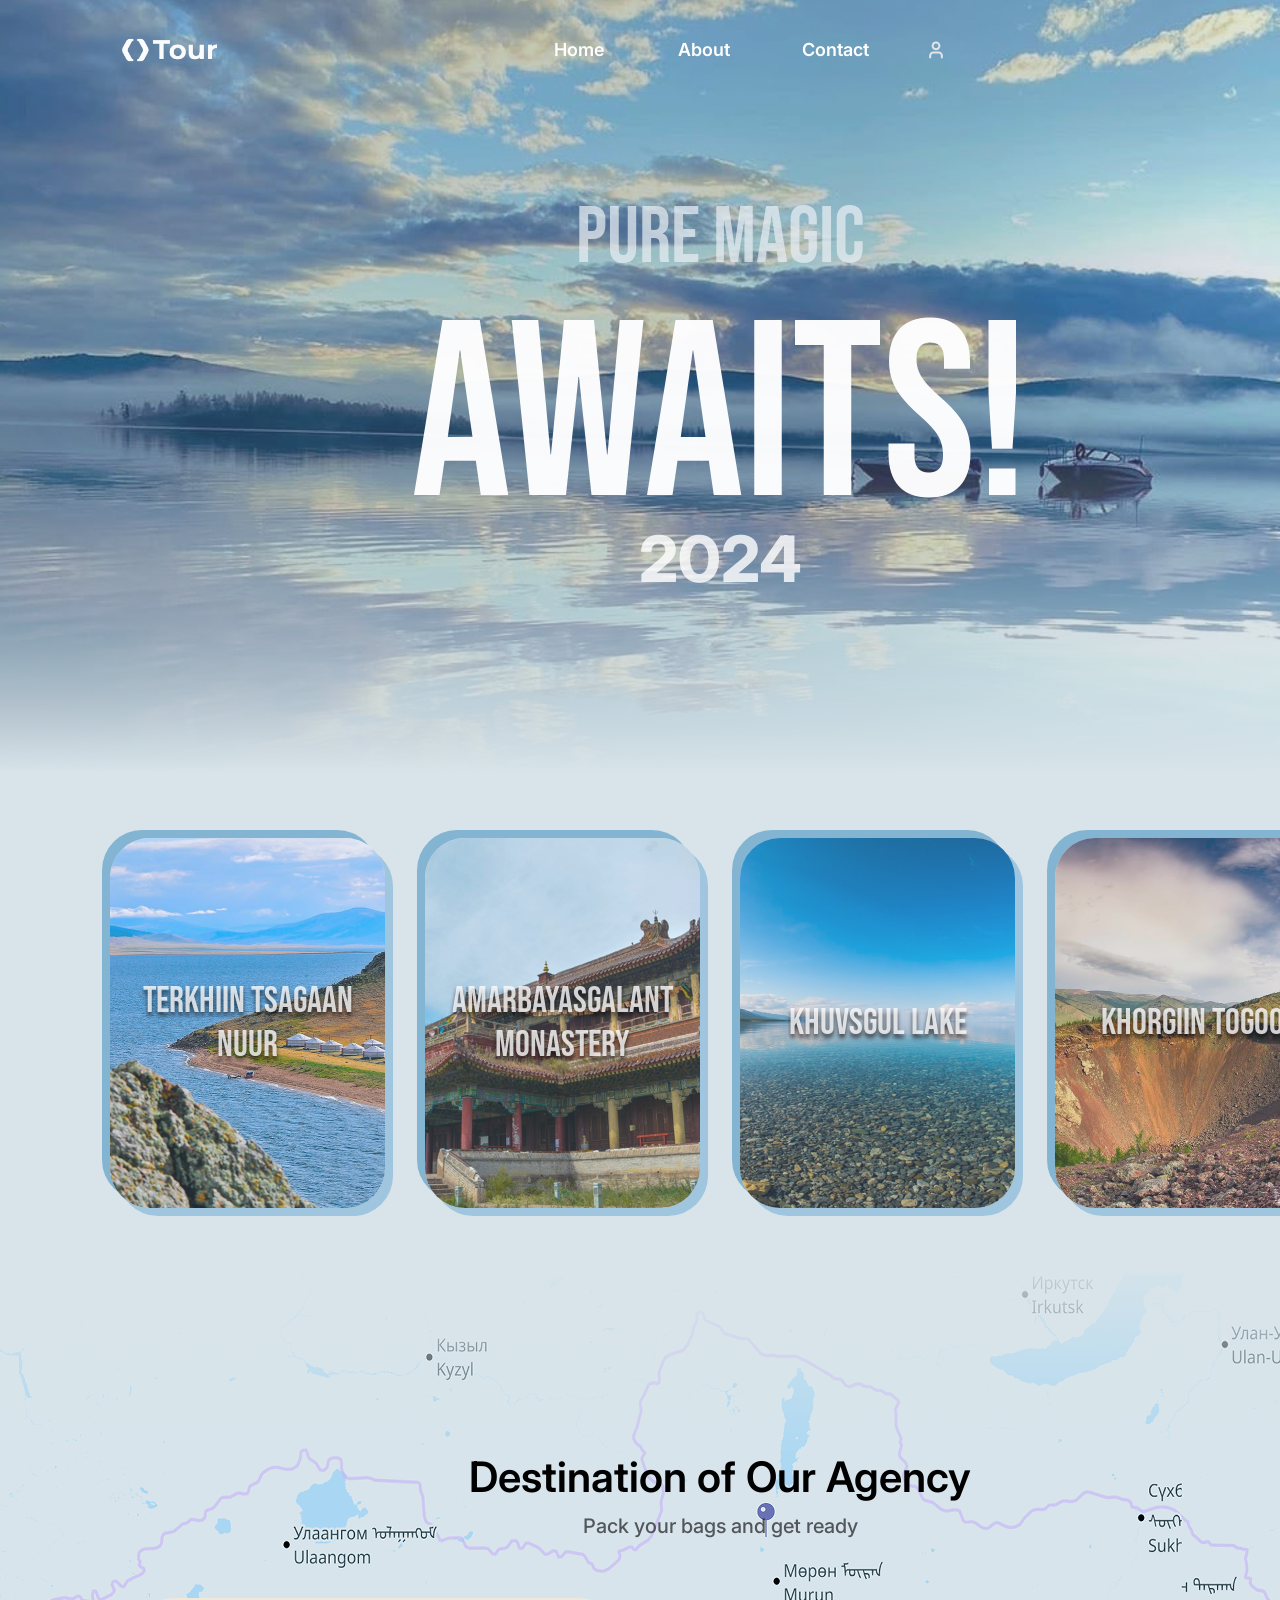
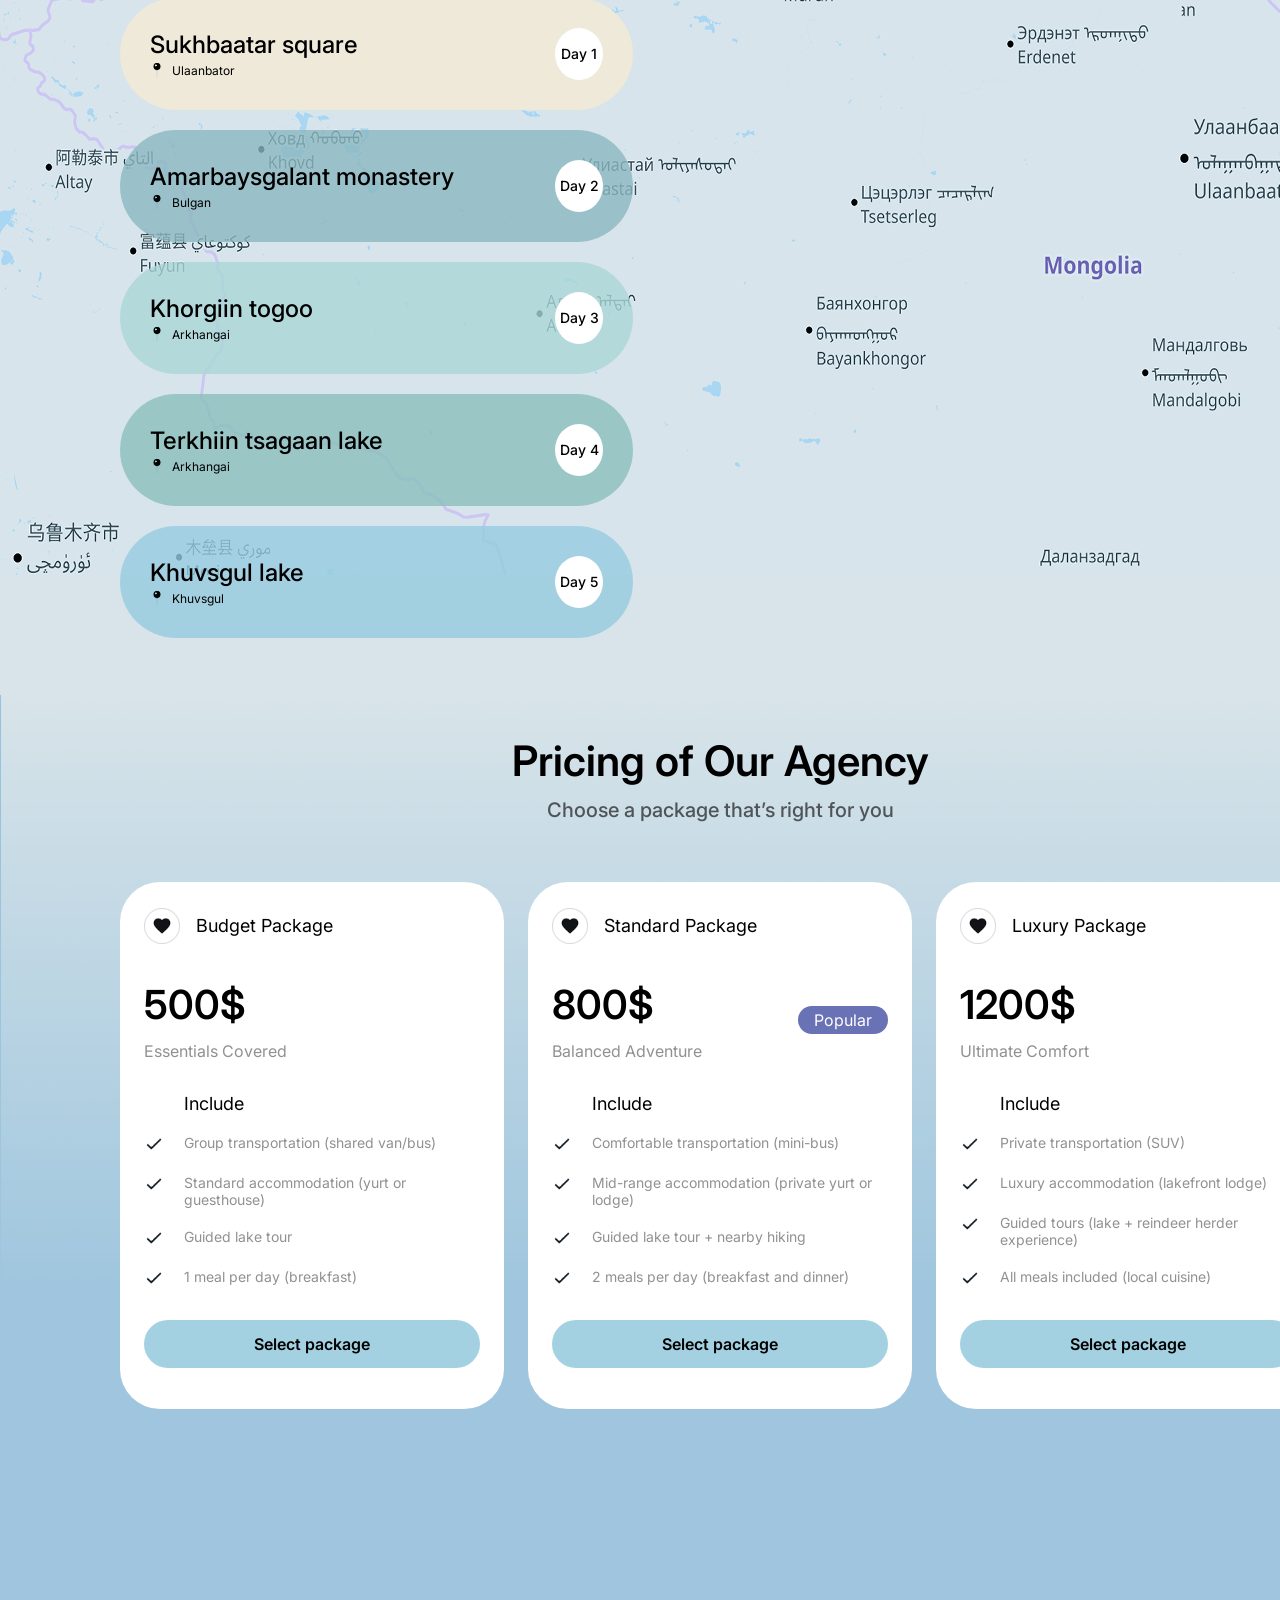
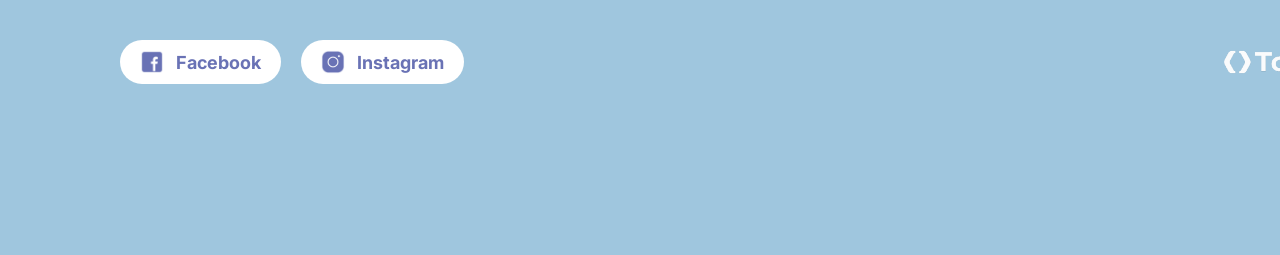
==== Pinetour/Index.html @ ad70fb4e "fixImage" ====
<!doctype html>
<html lang="en">
  <head>
    <meta charset="UTF-8" />
    <meta name="viewport" content="width=device-width, initial-scale=1.0" />
    <title>Pinetour</title>
    <link rel="stylesheet" href="style.css" />
  </head>
  <body>
    <main class="container">
      <section id="hero">
        <header id="headerContainer">
          <img src="/Pinetour/assets/Logo.png" alt="logo" class="logo" />
          <div id="navButtonContainer">
            <nav class="navButton">Home</nav>
            <nav class="navButton">About</nav>
            <nav class="navButton">Contact</nav>
            <img src="/Pinetour/assets/icon-user.png" alt="user" id="user" />
          </div>
          <div id="languageChanger">EN</div>
        </header>
        <div id="heroTextContainer">
          <p id="pure">Pure magic</p>
          <p id="awaits">Awaits!</p>
          <p id="heronumber">2024</p>
        </div>
      </section>
      <section id="location">
        <div class="card">
          <img
            src="/Pinetour/assets/sec2-location1.png"
            alt="location"
            class="cardImg"
          />
          <div class="cardImgOver"></div>
          <p class="cardText">Terkhiin Tsagaan Nuur</p>
        </div>
        <div class="card">
          <img
            src="/Pinetour/assets/sec2-location2.png"
            alt="location"
            class="cardImg"
          />
          <div class="cardImgOver"></div>
          <p class="cardText">Amarbayasgalant Monastery</p>
        </div>
        <div class="card">
          <img
            src="/Pinetour/assets/sec2-location3.png"
            alt="location"
            class="cardImg"
          />
          <div class="cardImgOver"></div>
          <p class="cardText">Khuvsgul lake</p>
        </div>
        <div class="card">
          <img
            src="/Pinetour/assets/sec2-location4.png"
            alt="location"
            class="cardImg"
          />
          <div class="cardImgOver"></div>
          <p class="cardText">Khorgiin togoo</p>
        </div>
      </section>
      <section id="roadmap">
        <div class="titleTextContainer">
          <p class="bigTitleText">Destination of Our Agency</p>
          <p class="smallTitleText">Pack your bags and get ready</p>
        </div>
        <div id="roadCardContainer">
          <div class="roadCard cardBg-1">
            <div class="cardTextCon">
              <p class="bigText">Sukhbaatar square</p>
              <div class="labelCon">
                <img
                  src="/Pinetour/assets/icon-pin.png"
                  alt=""
                  class="labelIcon"
                />
                <p class="LabelText">Ulaanbator</p>
              </div>
            </div>
            <div class="DateContainer">Day 1</div>
          </div>

          <div class="roadCard cardBg-2">
            <div class="cardTextCon">
              <p class="bigText">Amarbaysgalant monastery</p>
              <div class="labelCon">
                <img
                  src="/Pinetour/assets/icon-pin.png"
                  alt=""
                  class="labelIcon"
                />
                <p class="LabelText">Bulgan</p>
              </div>
            </div>
            <div class="DateContainer">Day 2</div>
          </div>

          <div class="roadCard cardBg-3">
            <div class="cardTextCon">
              <p class="bigText">Khorgiin togoo</p>
              <div class="labelCon">
                <img
                  src="/Pinetour/assets/icon-pin.png"
                  alt=""
                  class="labelIcon"
                />
                <p class="LabelText">Arkhangai</p>
              </div>
            </div>
            <div class="DateContainer">Day 3</div>
          </div>
          <div class="roadCard cardBg-4">
            <div class="cardTextCon">
              <p class="bigText">Terkhiin tsagaan lake</p>
              <div class="labelCon">
                <img
                  src="/Pinetour/assets/icon-pin.png"
                  alt=""
                  class="labelIcon"
                />
                <p class="LabelText">Arkhangai</p>
              </div>
            </div>
            <div class="DateContainer">Day 4</div>
          </div>
          <div class="roadCard cardBg-5">
            <div class="cardTextCon">
              <p class="bigText">Khuvsgul lake</p>
              <div class="labelCon">
                <img
                  src="/Pinetour/assets/icon-pin.png"
                  alt=""
                  class="labelIcon"
                />
                <p class="LabelText">Khuvsgul</p>
              </div>
            </div>
            <div class="DateContainer">Day 5</div>
          </div>
          <img
            src="/Pinetour/assets/sec3-day1.png"
            alt="Ulaanbaator"
            class="roadImage"
            id="day1Position"
          />
          <img
            src="/Pinetour/assets/sec3-day2.png"
            alt="Ulaanbaator"
            class="roadImage"
            id="day2Position"
          />
          <img
            src="/Pinetour/assets/sec3-day3.png"
            alt="Ulaanbaator"
            class="roadImage"
            id="day3Position"
          />
          <img
            src="/Pinetour/assets/sec3-day4.png"
            alt="Ulaanbaator"
            class="roadImage"
            id="day4Position"
          />
          <img
            src="/Pinetour/assets/sec3-day5.png"
            alt="Ulaanbaator"
            class="roadImage"
            id="day5Position"
          />
        </div>
      </section>
      <section id="price">
        <div class="titleTextContainer">
          <p class="bigTitleText">Pricing of Our Agency</p>
          <p class="smallTitleText">Choose a package that’s right for you</p>
        </div>
        <div id="priceCardcon">
          <div class="priceCard">
            <div>
              <div class="priceCardTop">
                <img
                  src="/Pinetour/assets/icon-fav.png"
                  alt=""
                  class="priceCardIcon"
                />
                <p class="priceHeaderText">Budget Package</p>
              </div>
              <div class="priceCardContent">
                <div class="priceBigTextcon">
                  <p class="priceBigtext">500$</p>
                  <p class="priceSmallText">Essentials Covered</p>
                </div>
                <div class="priceListCon">
                  <p class="listTitle">Include</p>
                  <div class="listCon">
                    <img
                      class="listIcon"
                      src="/Pinetour/assets/icon-check.png"
                      alt=""
                    />
                    <p class="listText">
                      Group transportation (shared van/bus)
                    </p>
                  </div>
                  <div class="listCon">
                    <img
                      class="listIcon"
                      src="/Pinetour/assets/icon-check.png"
                      alt=""
                    />
                    <p class="listText">
                      Standard accommodation (yurt or guesthouse)
                    </p>
                  </div>
                  <div class="listCon">
                    <img
                      class="listIcon"
                      src="/Pinetour/assets/icon-check.png"
                      alt=""
                    />
                    <p class="listText">Guided lake tour</p>
                  </div>
                  <div class="listCon">
                    <img
                      class="listIcon"
                      src="/Pinetour/assets/icon-check.png"
                      alt=""
                    />
                    <p class="listText">1 meal per day (breakfast)</p>
                  </div>
                </div>
                <div class="priceCardBtn">
                  <p class="priceBtnText">Select package</p>
                </div>
              </div>
            </div>
          </div>
          <div class="priceCard">
            <div>
              <div class="priceCardTop">
                <img
                  src="/Pinetour/assets/icon-fav.png"
                  alt=""
                  class="priceCardIcon"
                />
                <p class="priceHeaderText">Standard Package</p>
              </div>
              <div class="priceCardContent">
                <div id="priceTextBadge">
                  <div class="priceBigTextcon">
                    <p class="priceBigtext">800$</p>
                    <p class="priceSmallText">Balanced Adventure</p>
                  </div>
                  <div class="priceBadge">
                    <p class="priceBadgeText">Popular</p>
                  </div>
                </div>
                <div class="priceListCon">
                  <p class="listTitle">Include</p>
                  <div class="listCon">
                    <img
                      class="listIcon"
                      src="/Pinetour/assets/icon-check.png"
                      alt=""
                    />
                    <p class="listText">
                      Comfortable transportation (mini-bus)
                    </p>
                  </div>
                  <div class="listCon">
                    <img
                      class="listIcon"
                      src="/Pinetour/assets/icon-check.png"
                      alt=""
                    />
                    <p class="listText">
                      Mid-range accommodation (private yurt or lodge)
                    </p>
                  </div>
                  <div class="listCon">
                    <img
                      class="listIcon"
                      src="/Pinetour/assets/icon-check.png"
                      alt=""
                    />
                    <p class="listText">Guided lake tour + nearby hiking</p>
                  </div>
                  <div class="listCon">
                    <img
                      class="listIcon"
                      src="/Pinetour/assets/icon-check.png"
                      alt=""
                    />
                    <p class="listText">
                      2 meals per day (breakfast and dinner)
                    </p>
                  </div>
                </div>
                <div class="priceCardBtn">
                  <p class="priceBtnText">Select package</p>
                </div>
              </div>
            </div>
          </div>
          <div class="priceCard">
            <div>
              <div class="priceCardTop">
                <img
                  src="/Pinetour/assets/icon-fav.png"
                  alt=""
                  class="priceCardIcon"
                />
                <p class="priceHeaderText">Luxury Package</p>
              </div>
              <div class="priceCardContent">
                <div class="priceBigTextcon">
                  <p class="priceBigtext">1200$</p>
                  <p class="priceSmallText">Ultimate Comfort</p>
                </div>
                <div class="priceListCon">
                  <p class="listTitle">Include</p>
                  <div class="listCon">
                    <img
                      class="listIcon"
                      src="/Pinetour/assets/icon-check.png"
                      alt=""
                    />
                    <p class="listText">Private transportation (SUV)</p>
                  </div>
                  <div class="listCon">
                    <img
                      class="listIcon"
                      src="/Pinetour/assets/icon-check.png"
                      alt=""
                    />
                    <p class="listText">
                      Luxury accommodation (lakefront lodge)
                    </p>
                  </div>
                  <div class="listCon">
                    <img
                      class="listIcon"
                      src="/Pinetour/assets/icon-check.png"
                      alt=""
                    />
                    <p class="listText">
                      Guided tours (lake + reindeer herder experience)
                    </p>
                  </div>
                  <div class="listCon">
                    <img
                      class="listIcon"
                      src="/Pinetour/assets/icon-check.png"
                      alt=""
                    />
                    <p class="listText">All meals included (local cuisine)</p>
                  </div>
                </div>
                <div class="priceCardBtn">
                  <p class="priceBtnText">Select package</p>
                </div>
              </div>
            </div>
          </div>
        </div>
        <footer id="footer">
          <div id="socialIconCon">
            <div class="socialIconBtn">
              <img
                class="socialIcon"
                src="/Pinetour/assets/icon-fb.png"
                alt=""
              />
              <p class="socialText">Facebook</p>
            </div>
            <div class="socialIconBtn">
              <img
                class="socialIcon"
                src="/Pinetour/assets/icon-insta.png"
                alt=""
              />
              <p class="socialText">Instagram</p>
            </div>
          </div>
          <img src="/Pinetour/assets/Logo.png" alt="logo" class="logo" />
        </footer>
      </section>
    </main>
  </body>
</html>
---- Pinetour/style.css ----
@import url("https://fonts.googleapis.com/css2?family=Bebas+Neue&family=Inter:ital,opsz,wght@0,14..32,100..900;1,14..32,100..900&display=swap");
body {
  margin: 0;
  padding: 0;
  box-sizing: border-box;
  background: linear-gradient(to bottom, #83b5d3, #d7e4eb);
}
.container {
  width: 1440px;
  margin-inline: auto;
  position: relative;
}

#hero {
  background-image: url(/Pinetour/assets/sec1-bg.png);
  height: 773px;
}

#headerContainer {
  display: flex;
  justify-content: space-between;
  align-items: center;
  padding-inline: 118px;
  height: 100px;
  width: 1204px;
  position: fixed;
}

.logo {
  height: 34px;
  width: 100px;
}

#navButtonContainer {
  display: flex;
  justify-content: center;
  align-items: center;
  gap: 24px;
}

.navButton {
  height: 22px;
  width: 100px;
  font-family: "Inter", sans-serif;
  font-size: 18px;
  font-weight: 600;
  color: white;
}

#user {
  height: 20px;
  width: 20px;
}

#languageChanger {
  height: 40px;
  width: 40px;
  border-radius: 24px;
  background-color: white;
  display: flex;
  justify-content: center;
  align-items: center;
  font-family: Inter, sans-serif;
  font-size: 14px;
  font-weight: 600;
}

#pure {
  font-size: 80px;
  font-family: "Bebas Neue";
  font-weight: 400;
  color: #e8edf2b8;
  height: 80px;
  margin: 0;
}

#awaits {
  font-size: 250px;
  font-family: "Bebas Neue";
  font-weight: 400;
  color: #fdfdfefa;
  height: 250px;
  margin: 0;
}

#heronumber {
  font-size: 64px;
  font-family: Inter, sans-serif;
  font-weight: 800;
  color: #ffffffcc;
  height: 64px;
  margin: 0;
}

#heroTextContainer {
  height: 100%;
  display: flex;
  justify-content: center;
  flex-direction: column;
  align-items: center;
}

#location {
  height: 500px;
  display: flex;
  justify-content: center;
  align-items: center;
  gap: 40px;
  background-color: #d8e4e9;
}

.card {
  width: 275px;
  height: 370px;
  border-radius: 40px;
  box-shadow:
    -8px -8px #83b5d3,
    8px 8px #9fc6de;
  display: flex;
  justify-content: center;
  align-items: center;
  position: relative;
}

.cardText {
  font-size: 37px;
  font-family: "Bebas Neue";
  font-weight: 400;
  color: #fdfdfecc;
  text-align: center;
  text-shadow: 0px 4px 4px #000000a6;
  position: absolute;
  z-index: 3;
}

.cardImgOver {
  position: absolute;
  width: 100%;
  height: 100%;
  border-radius: 40px;
  background-color: #9db8da;
  opacity: 20%;
  z-index: 2;
}

.cardImg {
  position: absolute;
  width: 100%;
  height: 100%;
  border-radius: 40px;
  z-index: 1;
}

.card:hover .cardImg {
  filter: brightness(0.7);
}

#roadmap {
  height: 902px;
  background-image: url(/Pinetour/assets/sec3-bg.png);
  background-size: cover;
  padding-top: 120px;
  display: flex;
  justify-content: center;
  flex-direction: column;
  align-items: center;
  gap: 60px;
  position: relative;
}

.titleTextContainer {
  display: flex;
  justify-content: center;
  flex-direction: column;
  align-items: center;
  gap: 12px;
}

.bigTitleText {
  font-family: Inter, sans-serif;
  font-weight: 600;
  font-size: 42px;
  text-align: center;
  margin: 0;
}

.smallTitleText {
  font-family: Inter, sans-serif;
  font-weight: 500;
  font-size: 20px;
  text-align: center;
  color: #18181bb2;
  margin: 0;
}

#roadCardContainer {
  width: 1200px;
  height: 640px;
  display: flex;
  justify-content: start;
  flex-direction: column;
  gap: 20px;
  position: relative;
}

.roadCard {
  width: 453px;
  height: 112px;
  border-radius: 120px;
  display: flex;
  justify-content: space-between;
  align-items: center;
  padding-inline: 30px;
  position: relative;
}

.roadImage {
  height: 245px;
  width: 245px;
  position: absolute;
  opacity: 0;
}

#roadCardContainer:has(.cardBg-1:hover) #day1Position {
  opacity: 1;
}

#roadCardContainer:has(.cardBg-2:hover) #day2Position {
  opacity: 1;
}

#roadCardContainer:has(.cardBg-3:hover) #day3Position {
  opacity: 1;
}

#roadCardContainer:has(.cardBg-4:hover) #day4Position {
  opacity: 1;
}

#roadCardContainer:has(.cardBg-5:hover) #day5Position {
  opacity: 1;
}

.roadCard:hover {
  outline: white 4px solid;
}

.cardTextCon {
  display: flex;
  justify-content: start;
  flex-direction: column;
  align-items: start;
  gap: 4px;
}

.bigText {
  font-family: Inter, sans-serif;
  font-weight: 500;
  font-size: 24px;
  margin: 0;
}

.labelCon {
  display: flex;
  justify-content: start;
  align-items: center;
  gap: 8px;
}

.LabelText {
  font-weight: 400;
  font-size: 12px;
  font-family: Inter, sans-serif;
  margin: 0;
}

.labelIcon {
  height: 14px;
  width: 14px;
}

.DateContainer {
  height: 52px;
  width: 48px;
  background-color: white;
  border-radius: 50%;
  display: flex;
  justify-content: center;
  align-items: center;
  font-family: Inter, sans-serif;
  font-weight: 500;
  font-size: 14px;
  color: black;
}

#day1Position {
  top: 65px;
  left: 912px;
}

#day2Position {
  bottom: 420px;
  left: 712px;
}

#day3Position {
  top: 82px;
  left: 583px;
}

#day4Position {
  bottom: 458px;
  left: 532px;
}

#day5Position {
  bottom: 458px;
  left: 700px;
}

.cardBg-1 {
  background-color: #eee9d9;
}
.cardBg-2 {
  background-color: #8bb8c1cc;
}
.cardBg-3 {
  background-color: #aad8d7cc;
}
.cardBg-4 {
  background-color: #8bc0bdcc;
}
.cardBg-5 {
  background-color: #97cce0cc;
}

#price {
  height: 1120px;
  background-image: url(/Pinetour/assets/sec4-bg.png);
  background-size: cover;
  display: flex;
  padding-top: 40px;
  justify-content: start;
  flex-direction: column;
  align-items: center;
  gap: 60px;
  position: relative;
}
#priceCardcon {
  display: flex;
  justify-content: center;
  align-items: center;
  gap: 24px;
}

.priceCard {
  width: 384px;
  height: 527px;
  background-color: white;
  border-radius: 40px;
  display: flex;
  justify-content: center;
  flex-direction: column;
}

.priceCard:hover {
  box-shadow:
    -8px -8px #2e414740,
    8px 8px #29728b40;
}

.priceCard:hover .priceCardBtn {
  background-color: #000000;
  display: flex;
  justify-content: center;
  flex-direction: row;
  align-items: center;
  border-radius: 999px;
  height: 48px;
  width: 100%;
  color: white;
}

.priceCardTop {
  display: flex;
  justify-content: start;
  align-items: center;
  padding: 32px 24px 24px 24px;
  gap: 16px;
}

.priceCardIcon {
  height: 36px;
  width: 36px;
}

.priceHeaderText {
  font-family: inter;
  font-size: 18px;
  font-weight: 400;
  margin: 0px;
}

.priceCardContent {
  display: flex;
  justify-content: start;
  flex-direction: column;
  align-items: start;
  padding: 12px 24px 48px 24px;
  gap: 32px;
}

#priceTextBadge {
  display: flex;
  justify-content: space-between;
  align-items: center;
  width: 336px;
}

.priceBigTextcon {
  display: flex;
  justify-content: start;
  flex-direction: column;
  align-items: start;
  gap: 12px;
}

.priceBigtext {
  font-family: inter;
  font-size: 40px;
  font-weight: 600;
  margin: 0;
}

.priceSmallText {
  font-family: inter;
  font-size: 16px;
  font-weight: 400;
  color: #919191;
  margin: 0;
}

.priceBadge {
  background-color: #6972b5;
  display: flex;
  justify-content: center;
  flex-direction: row;
  border-radius: 999px;
}

.priceBadgeText {
  font-family: inter;
  font-size: 16px;
  font-weight: 400;
  color: white;
  margin: 0;
  padding: 4px 16px 4px 16px;
}

.priceListCon {
  display: flex;
  justify-content: start;
  flex-direction: column;
  gap: 20px;
}
.listTitle {
  font-family: inter;
  font-size: 18px;
  font-weight: 400;
  margin: 0px;
  padding: 0px 40px 0px 40px;
}

.listCon {
  display: flex;
  justify-content: start;
  gap: 20px;
}

.listIcon {
  width: 20px;
  height: 20px;
}

.listText {
  color: #919191;
  font-family: inter;
  font-size: 14px;
  font-weight: 400;
  margin: 0px;
}
.priceCardBtn {
  background-color: #a4d1e2;
  display: flex;
  justify-content: center;
  flex-direction: row;
  align-items: center;
  border-radius: 999px;
  height: 48px;
  width: 100%;
}

.priceBtnText {
  font-family: inter;
  font-size: 16px;
  font-weight: 600;
  margin: 0px;
  padding: 0px 40px 0px 40px;
}

#footer {
  width: 1200px;
  height: 204px;
  background-color: #9fc6de;
  display: flex;
  justify-content: space-between;
  align-items: center;
  margin: auto;
  gap: 80px;
}

#socialIconCon {
  display: flex;
  justify-content: space-between;
  align-items: center;
  gap: 20px;
}

.socialIconBtn {
  background-color: white;
  display: flex;
  justify-content: center;
  align-items: center;
  padding: 10px 20px 10px 20px;
  border-radius: 999px;
  gap: 12px;
}

.socialIcon {
  width: 24px;
  height: 24px;
}

.socialText {
  font-size: 18px;
  font-family: inter;
  font-weight: 700;
  color: #6972b5;
  margin: 0;
}
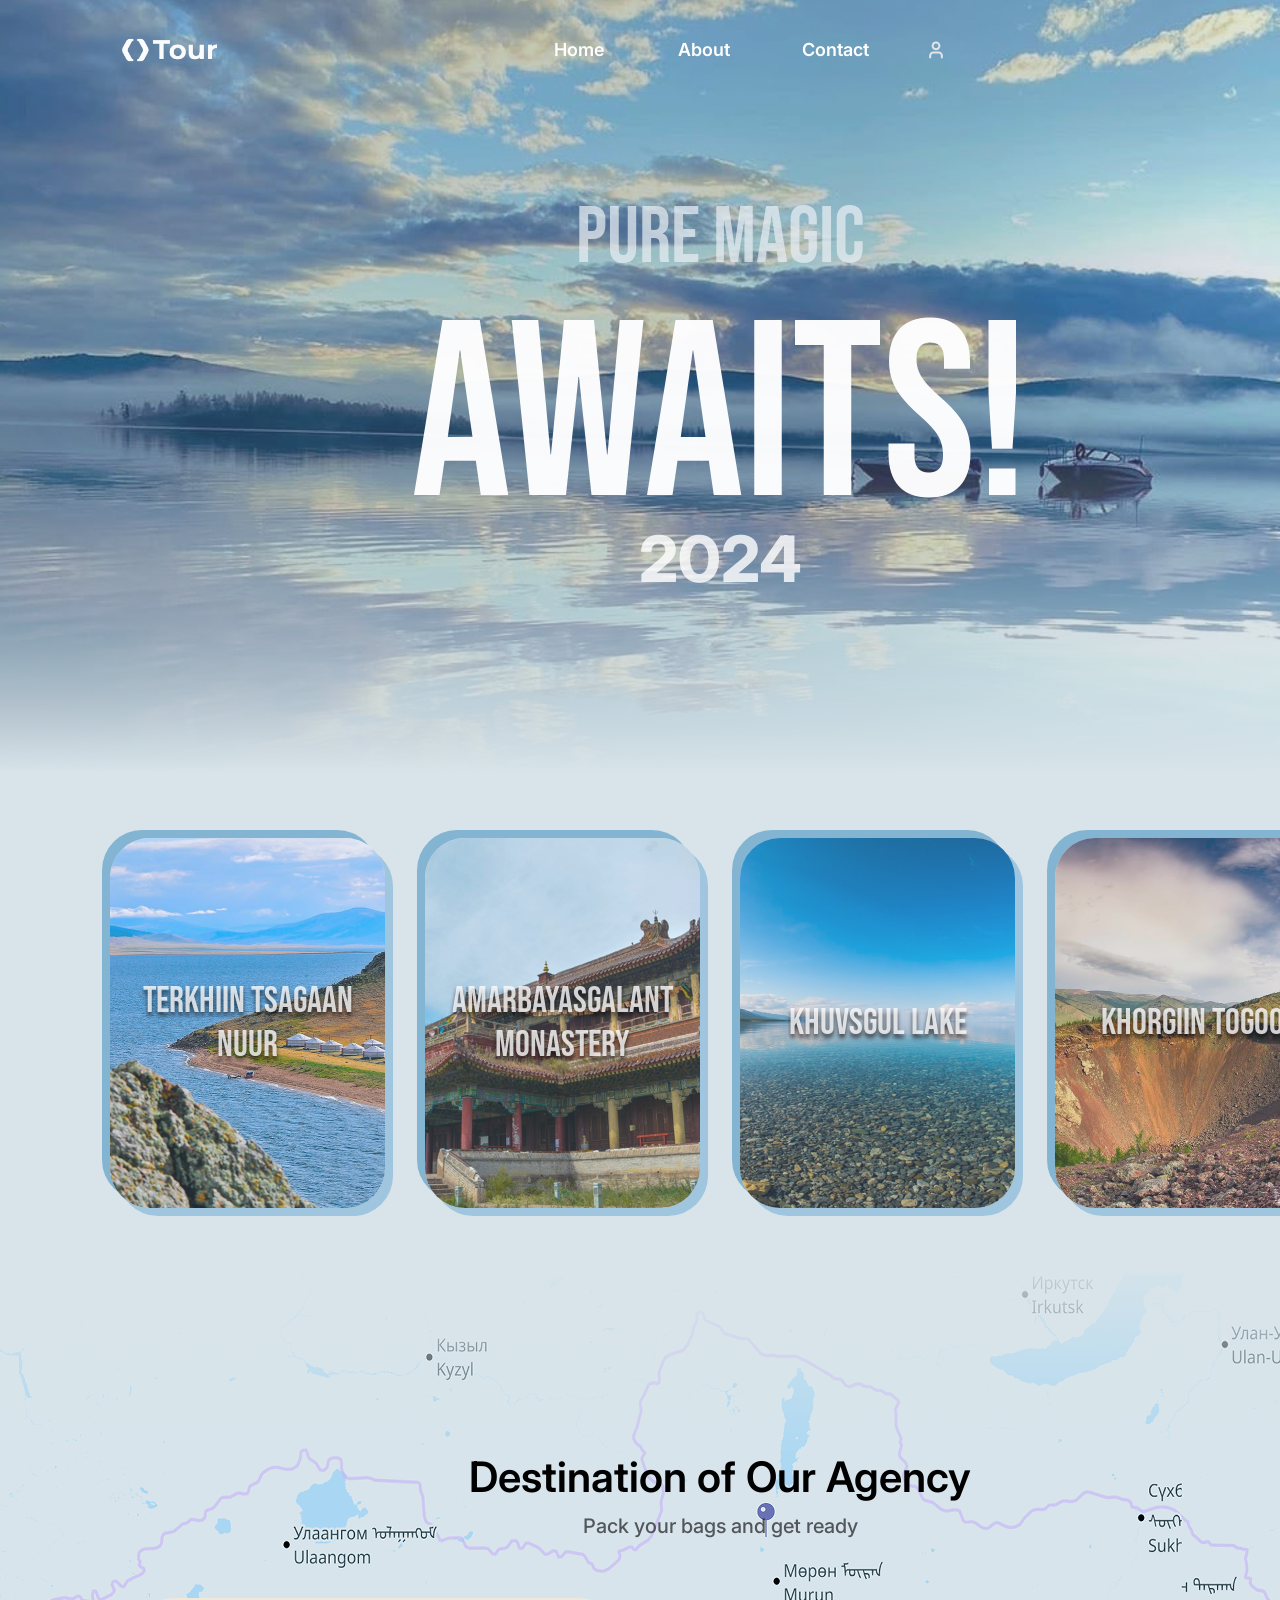
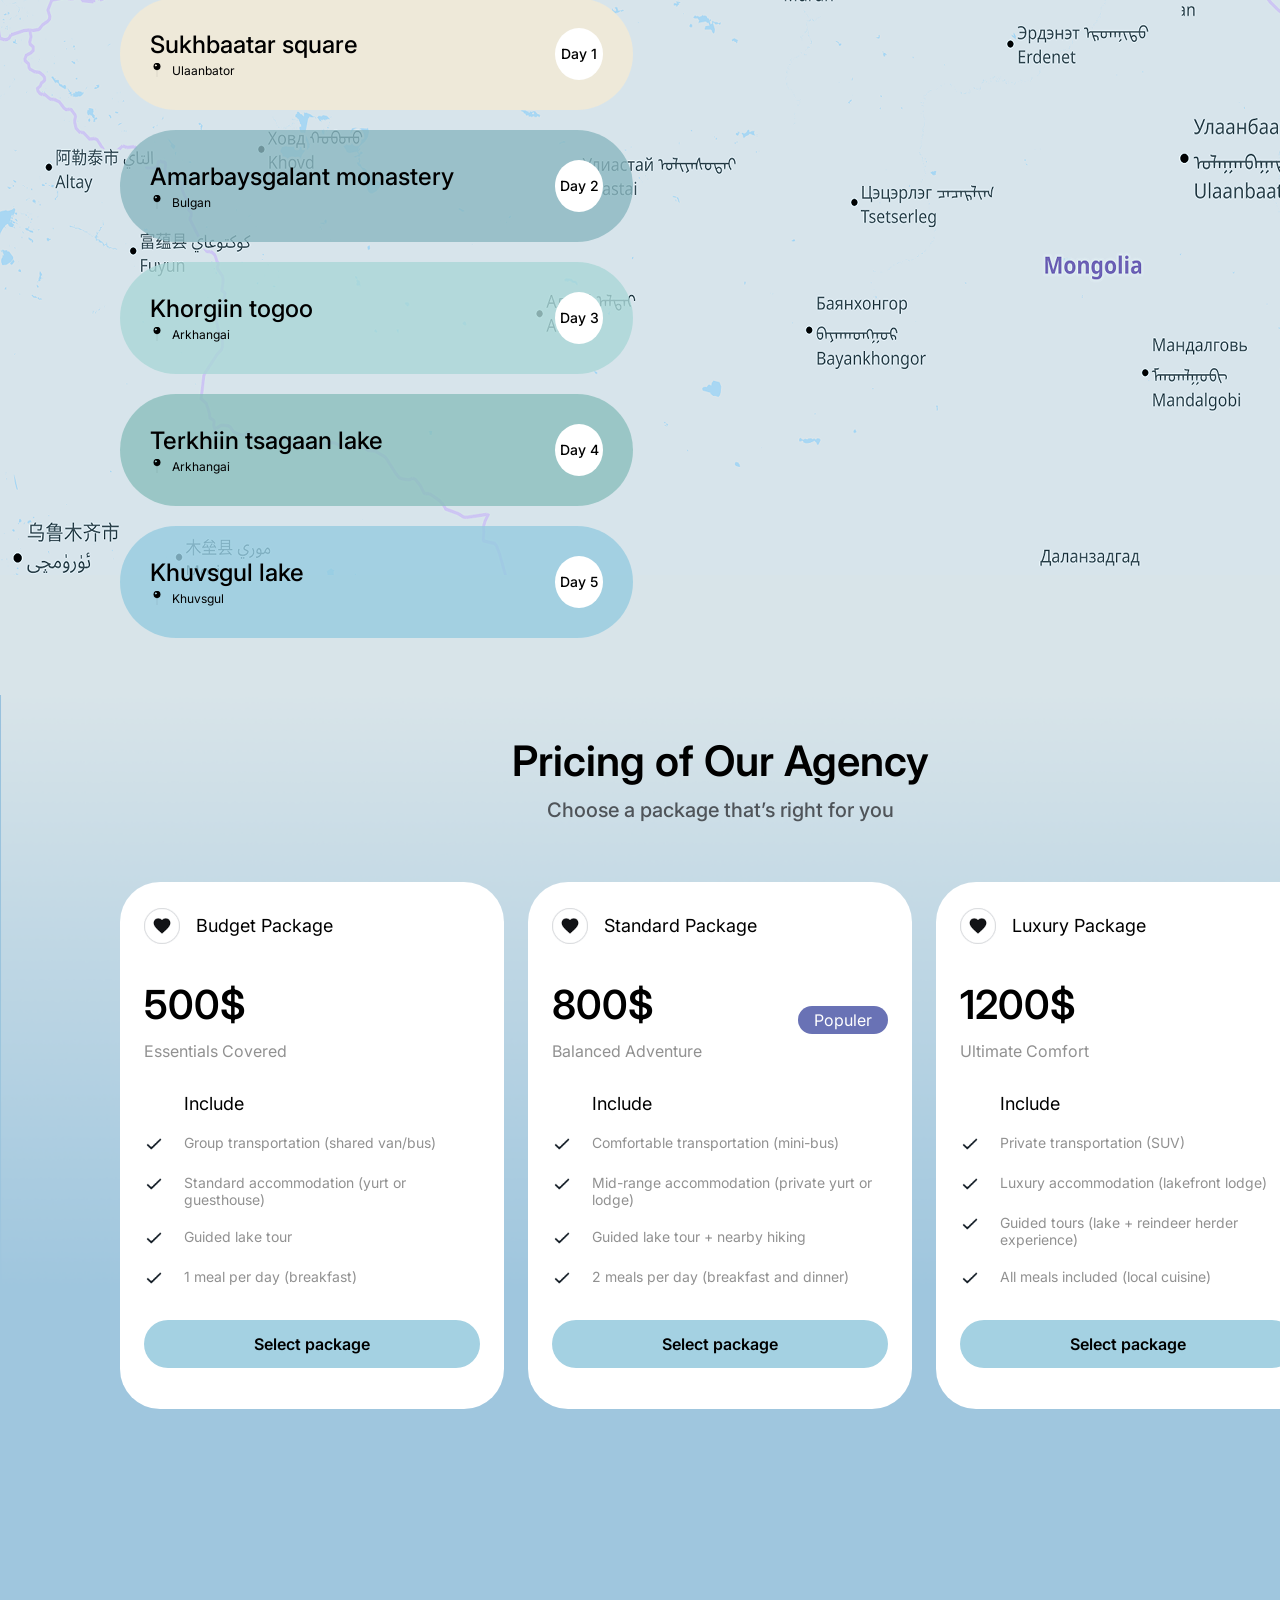
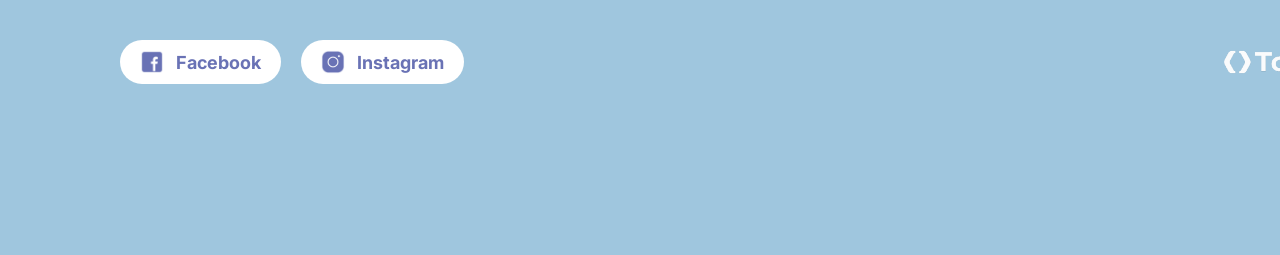
==== commit cf567151: "name" ====
--- a/Pinetour/Index.html
+++ b/Pinetour/Index.html
@@ -256,7 +256,7 @@
                     <p class="priceSmallText">Balanced Adventure</p>
                   </div>
                   <div class="priceBadge">
-                    <p class="priceBadgeText">Popular</p>
+                    <p class="priceBadgeText">Populer</p>
                   </div>
                 </div>
                 <div class="priceListCon">
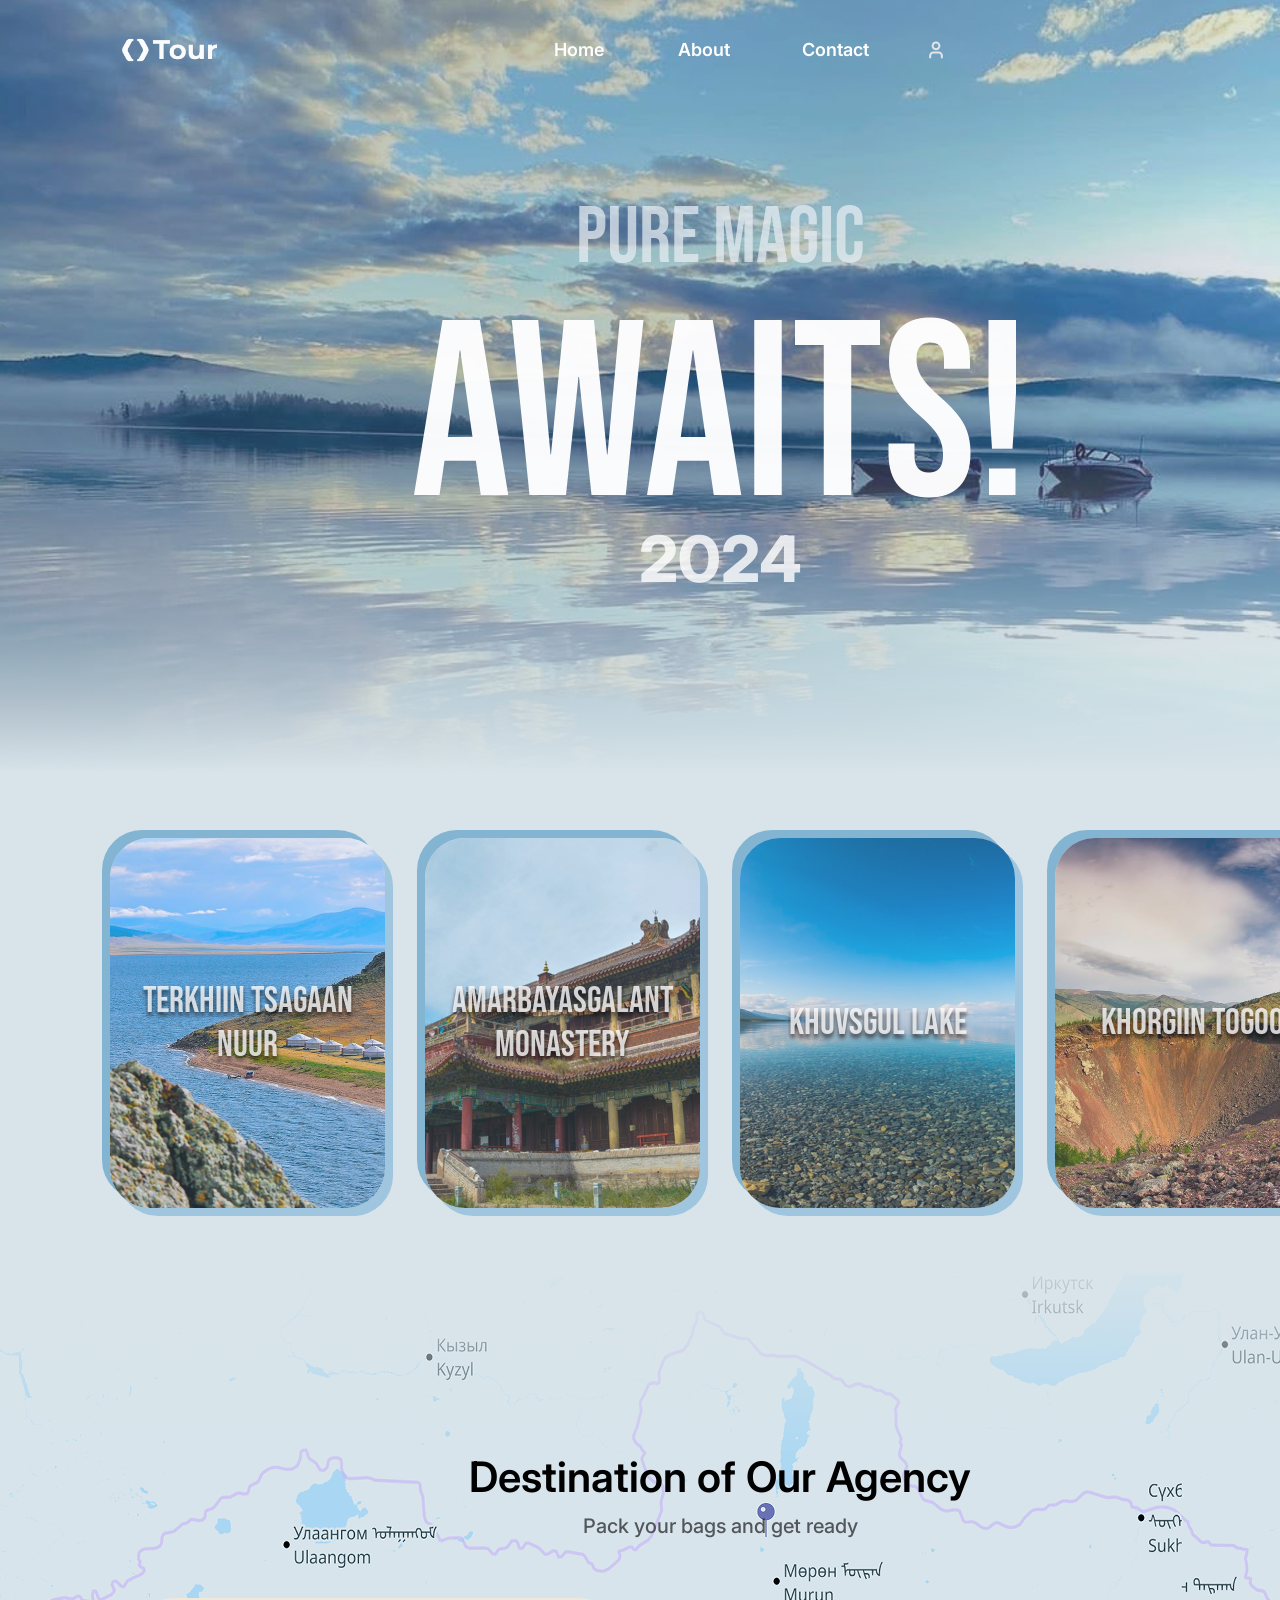
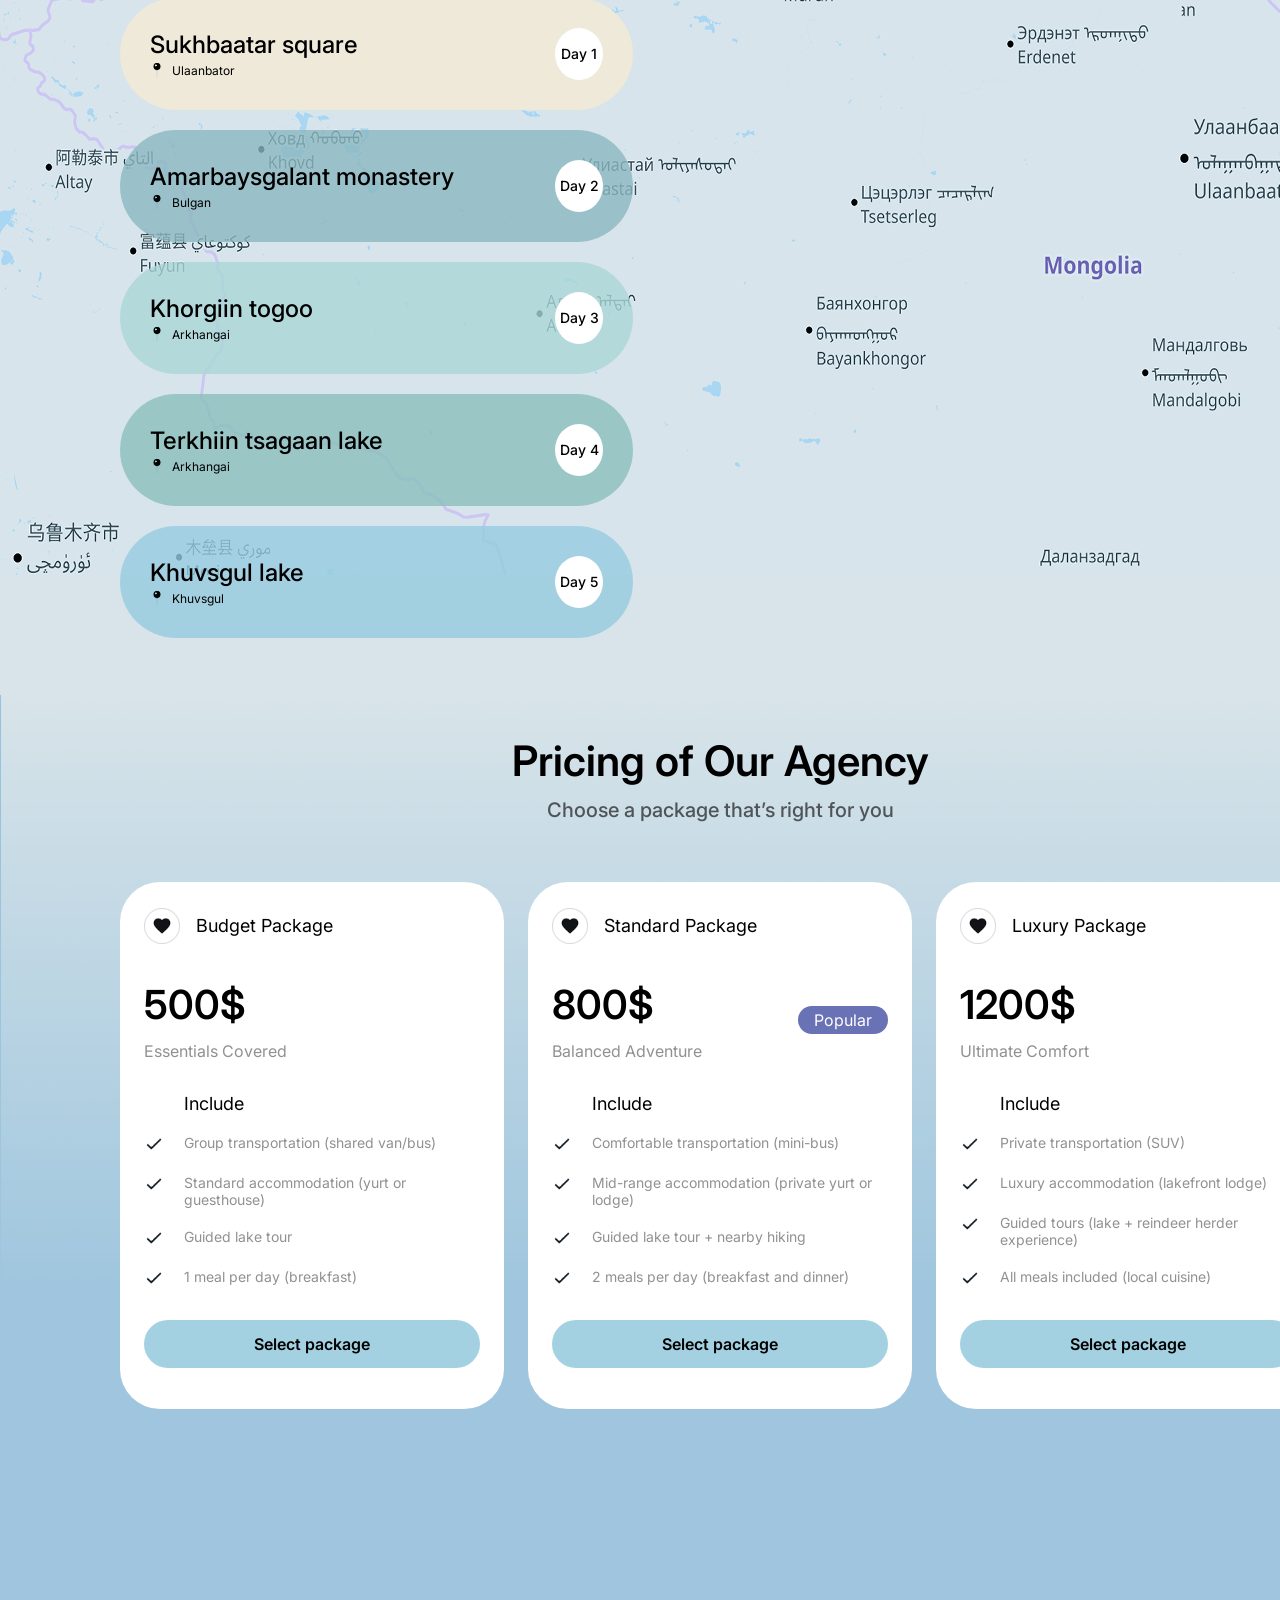
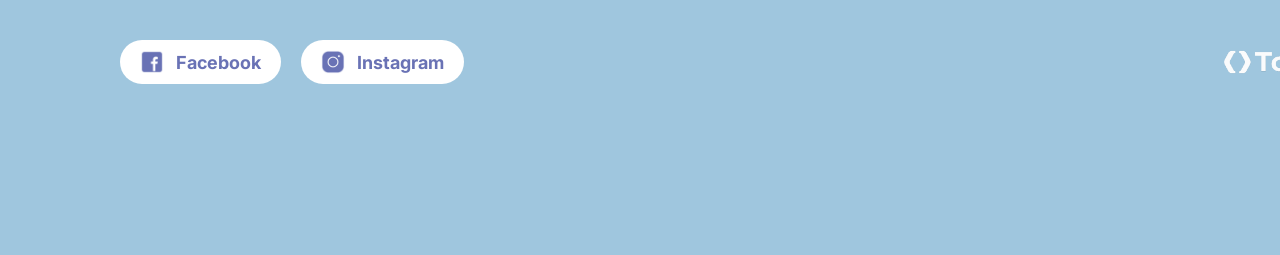
==== commit 7c44ce14: "0417" ====
--- a/Pinetour/Index.html
+++ b/Pinetour/Index.html
@@ -256,7 +256,7 @@
                     <p class="priceSmallText">Balanced Adventure</p>
                   </div>
                   <div class="priceBadge">
-                    <p class="priceBadgeText">Populer</p>
+                    <p class="priceBadgeText">Popular</p>
                   </div>
                 </div>
                 <div class="priceListCon">
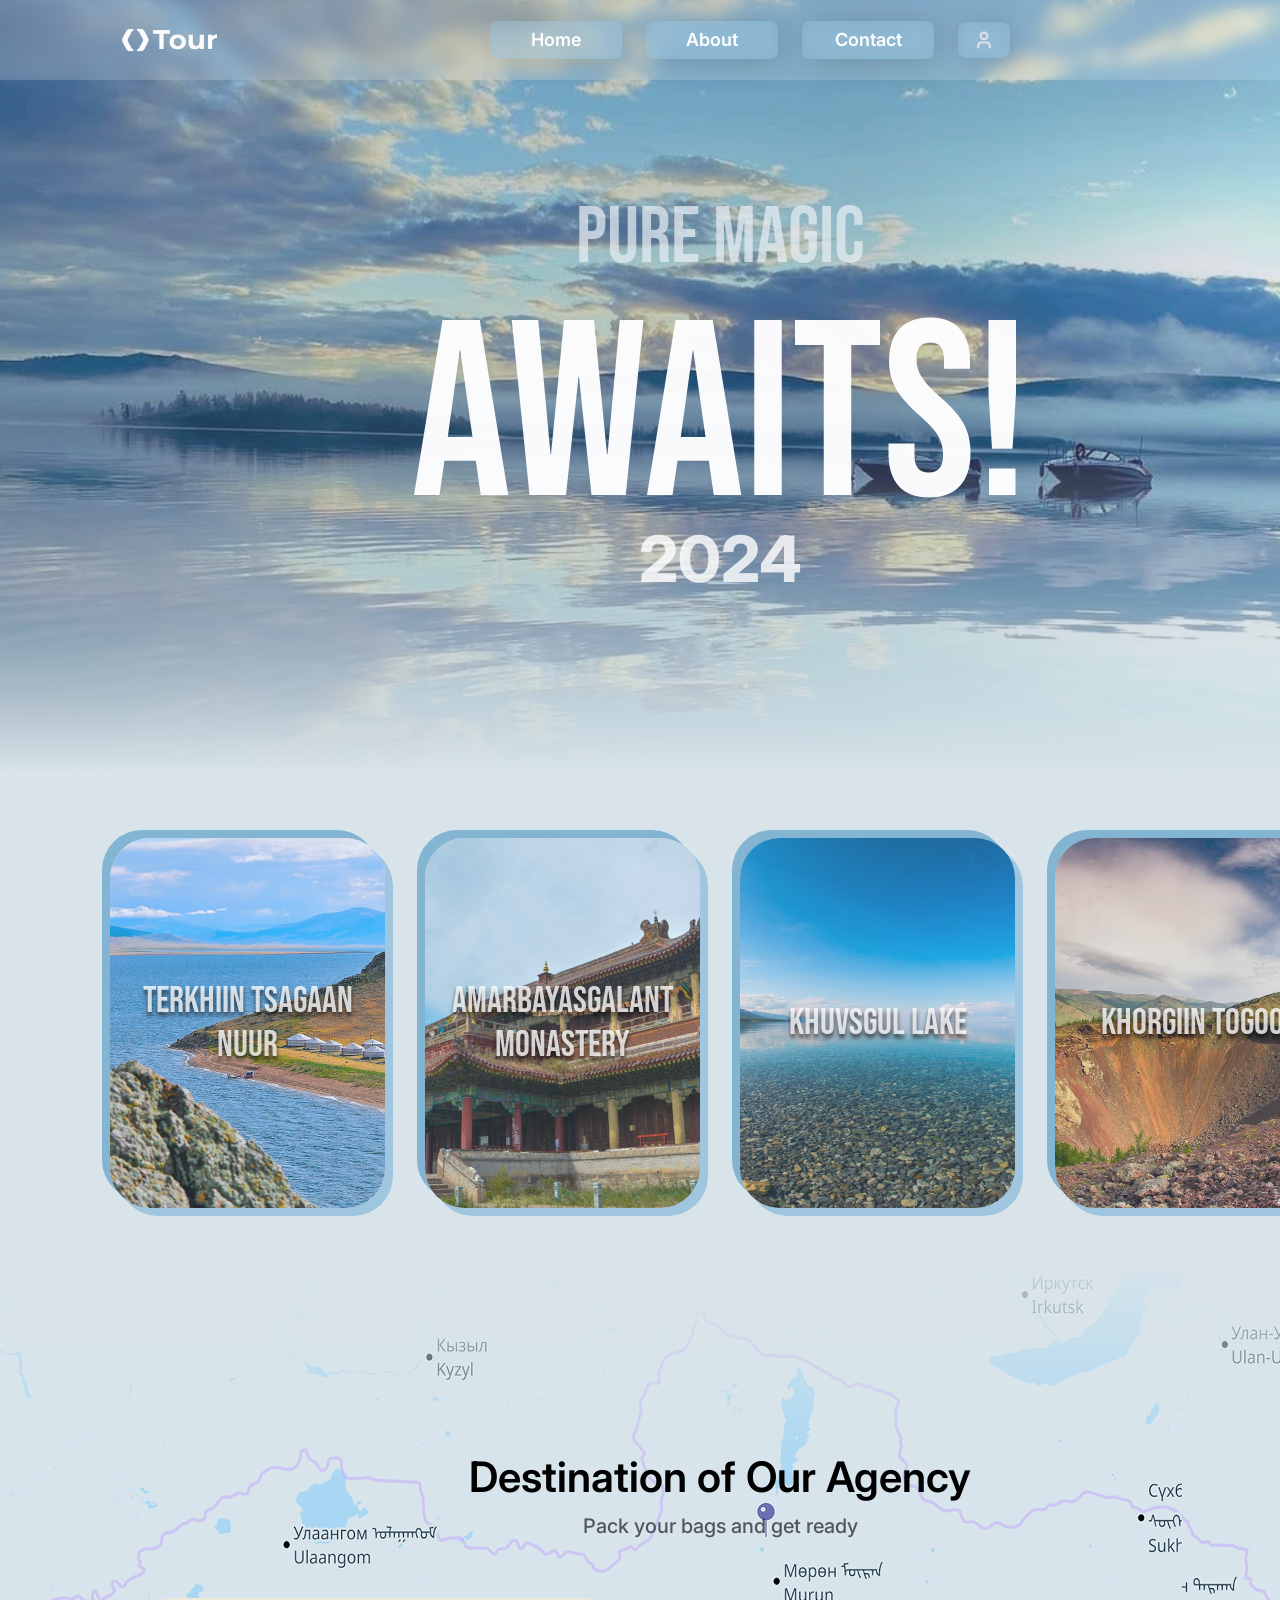
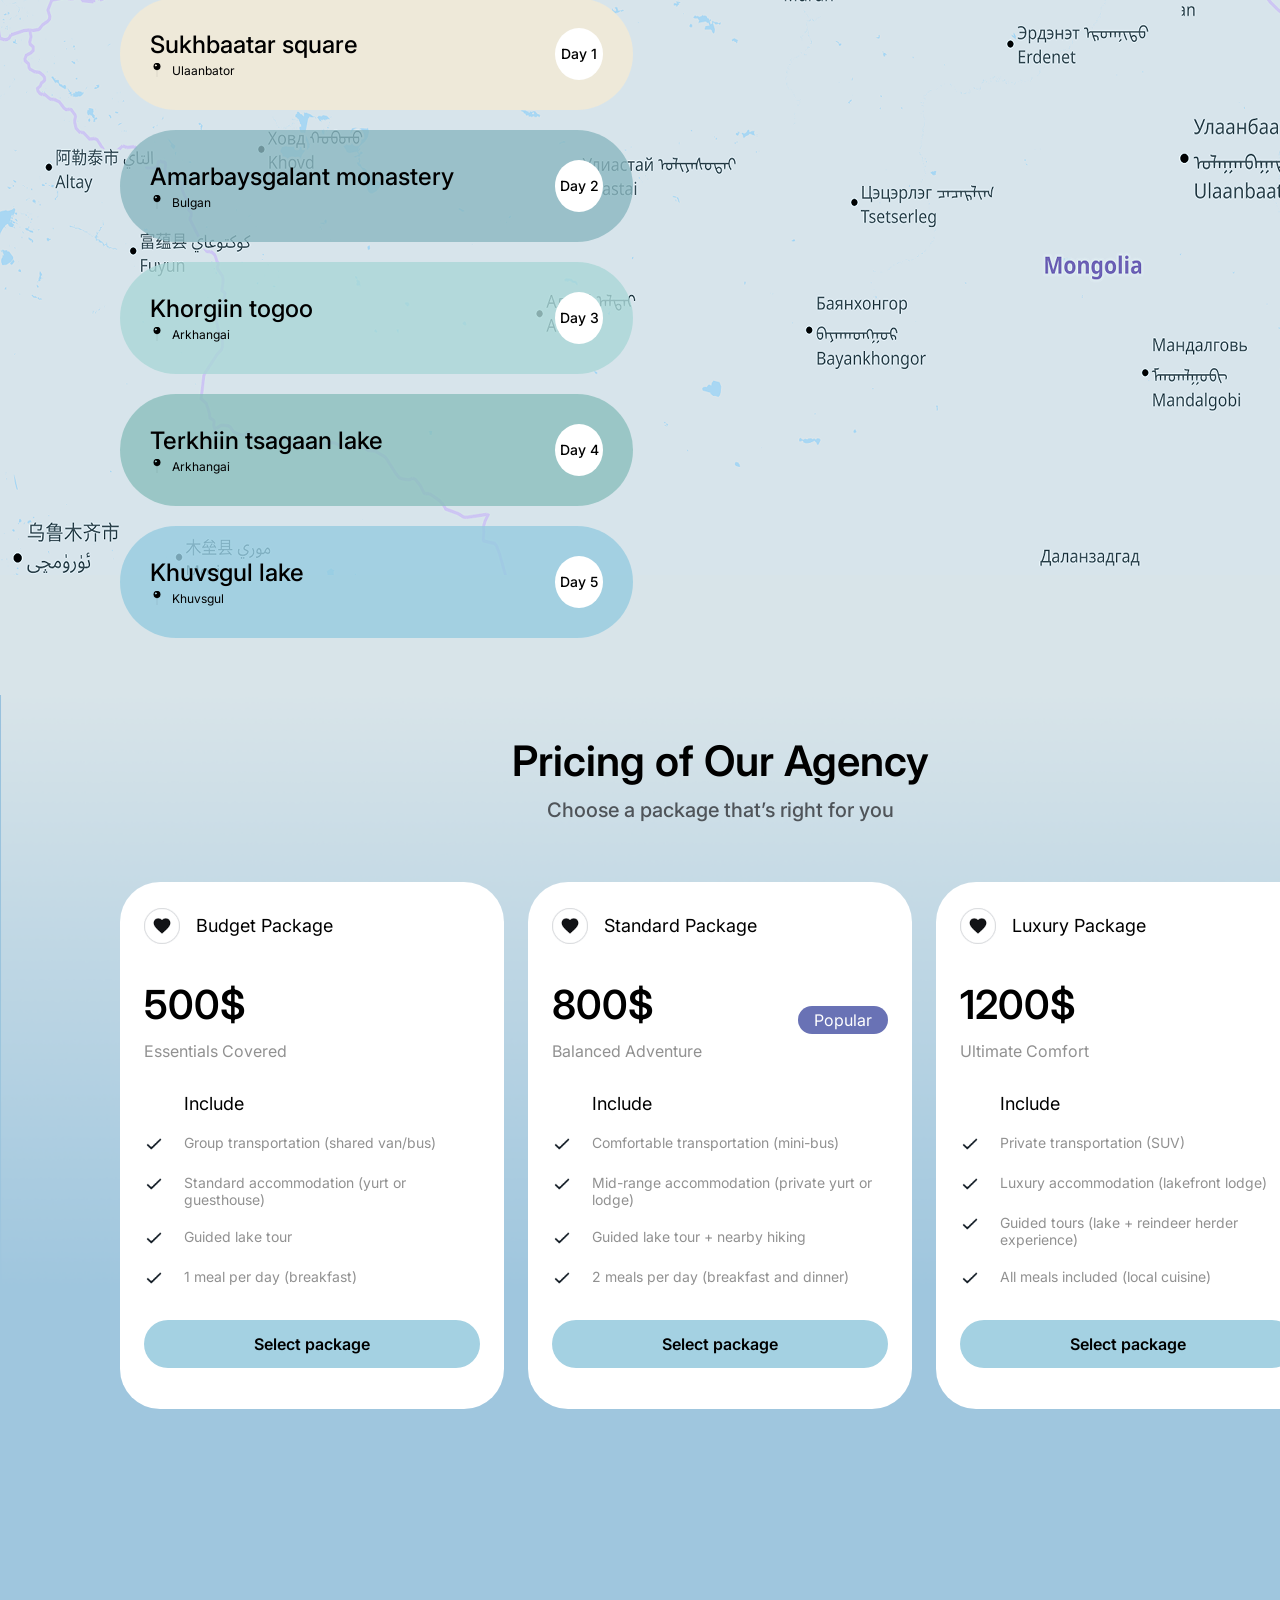
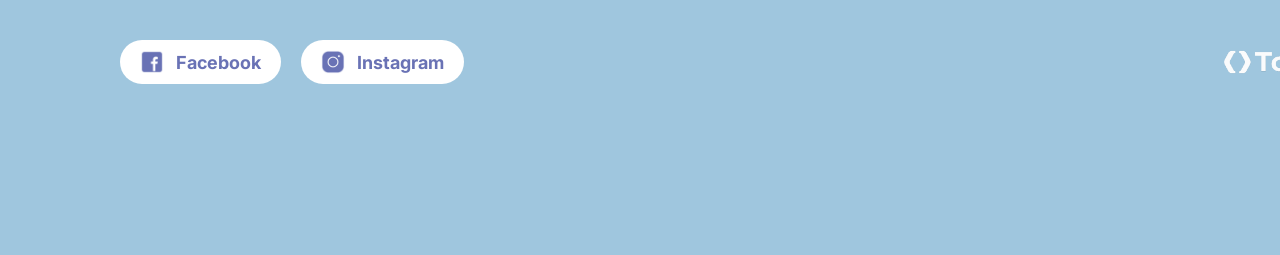
==== commit 68ae32c4: "add scroll" ====
--- a/Pinetour/Index.html
+++ b/Pinetour/Index.html
@@ -8,17 +8,17 @@
   </head>
   <body>
     <main class="container">
+      <header id="headerContainer">
+        <img src="/assets/Logo.png" alt="logo" class="logo" />
+        <div id="navButtonContainer">
+          <a href="#hero" class="navButton">Home </a>
+          <a href="#roadmap" class="navButton">About </a>
+          <a href="#price" class="navButton">Contact </a>
+          <img src="/assets/icon-user.png" alt="user" id="user" />
+        </div>
+        <div id="languageChanger">EN</div>
+      </header>
       <section id="hero">
-        <header id="headerContainer">
-          <img src="/Pinetour/assets/Logo.png" alt="logo" class="logo" />
-          <div id="navButtonContainer">
-            <nav class="navButton">Home</nav>
-            <nav class="navButton">About</nav>
-            <nav class="navButton">Contact</nav>
-            <img src="/Pinetour/assets/icon-user.png" alt="user" id="user" />
-          </div>
-          <div id="languageChanger">EN</div>
-        </header>
         <div id="heroTextContainer">
           <p id="pure">Pure magic</p>
           <p id="awaits">Awaits!</p>
@@ -28,7 +28,7 @@
       <section id="location">
         <div class="card">
           <img
-            src="/Pinetour/assets/sec2-location1.png"
+            src="/assets/sec2-location1.png"
             alt="location"
             class="cardImg"
           />
@@ -37,7 +37,7 @@
         </div>
         <div class="card">
           <img
-            src="/Pinetour/assets/sec2-location2.png"
+            src="/assets/sec2-location2.png"
             alt="location"
             class="cardImg"
           />
@@ -46,7 +46,7 @@
         </div>
         <div class="card">
           <img
-            src="/Pinetour/assets/sec2-location3.png"
+            src="/assets/sec2-location3.png"
             alt="location"
             class="cardImg"
           />
@@ -55,7 +55,7 @@
         </div>
         <div class="card">
           <img
-            src="/Pinetour/assets/sec2-location4.png"
+            src="/assets/sec2-location4.png"
             alt="location"
             class="cardImg"
           />
@@ -73,11 +73,7 @@
             <div class="cardTextCon">
               <p class="bigText">Sukhbaatar square</p>
               <div class="labelCon">
-                <img
-                  src="/Pinetour/assets/icon-pin.png"
-                  alt=""
-                  class="labelIcon"
-                />
+                <img src="/assets/icon-pin.png" alt="" class="labelIcon" />
                 <p class="LabelText">Ulaanbator</p>
               </div>
             </div>
@@ -88,11 +84,7 @@
             <div class="cardTextCon">
               <p class="bigText">Amarbaysgalant monastery</p>
               <div class="labelCon">
-                <img
-                  src="/Pinetour/assets/icon-pin.png"
-                  alt=""
-                  class="labelIcon"
-                />
+                <img src="/assets/icon-pin.png" alt="" class="labelIcon" />
                 <p class="LabelText">Bulgan</p>
               </div>
             </div>
@@ -103,11 +95,7 @@
             <div class="cardTextCon">
               <p class="bigText">Khorgiin togoo</p>
               <div class="labelCon">
-                <img
-                  src="/Pinetour/assets/icon-pin.png"
-                  alt=""
-                  class="labelIcon"
-                />
+                <img src="/assets/icon-pin.png" alt="" class="labelIcon" />
                 <p class="LabelText">Arkhangai</p>
               </div>
             </div>
@@ -117,11 +105,7 @@
             <div class="cardTextCon">
               <p class="bigText">Terkhiin tsagaan lake</p>
               <div class="labelCon">
-                <img
-                  src="/Pinetour/assets/icon-pin.png"
-                  alt=""
-                  class="labelIcon"
-                />
+                <img src="/assets/icon-pin.png" alt="" class="labelIcon" />
                 <p class="LabelText">Arkhangai</p>
               </div>
             </div>
@@ -131,42 +115,38 @@
             <div class="cardTextCon">
               <p class="bigText">Khuvsgul lake</p>
               <div class="labelCon">
-                <img
-                  src="/Pinetour/assets/icon-pin.png"
-                  alt=""
-                  class="labelIcon"
-                />
+                <img src="/assets/icon-pin.png" alt="" class="labelIcon" />
                 <p class="LabelText">Khuvsgul</p>
               </div>
             </div>
             <div class="DateContainer">Day 5</div>
           </div>
           <img
-            src="/Pinetour/assets/sec3-day1.png"
+            src="/assets/sec3-day1.png"
             alt="Ulaanbaator"
             class="roadImage"
             id="day1Position"
           />
           <img
-            src="/Pinetour/assets/sec3-day2.png"
+            src="/assets/sec3-day2.png"
             alt="Ulaanbaator"
             class="roadImage"
             id="day2Position"
           />
           <img
-            src="/Pinetour/assets/sec3-day3.png"
+            src="/assets/sec3-day3.png"
             alt="Ulaanbaator"
             class="roadImage"
             id="day3Position"
           />
           <img
-            src="/Pinetour/assets/sec3-day4.png"
+            src="/assets/sec3-day4.png"
             alt="Ulaanbaator"
             class="roadImage"
             id="day4Position"
           />
           <img
-            src="/Pinetour/assets/sec3-day5.png"
+            src="/assets/sec3-day5.png"
             alt="Ulaanbaator"
             class="roadImage"
             id="day5Position"
@@ -182,11 +162,7 @@
           <div class="priceCard">
             <div>
               <div class="priceCardTop">
-                <img
-                  src="/Pinetour/assets/icon-fav.png"
-                  alt=""
-                  class="priceCardIcon"
-                />
+                <img src="/assets/icon-fav.png" alt="" class="priceCardIcon" />
                 <p class="priceHeaderText">Budget Package</p>
               </div>
               <div class="priceCardContent">
@@ -197,39 +173,23 @@
                 <div class="priceListCon">
                   <p class="listTitle">Include</p>
                   <div class="listCon">
-                    <img
-                      class="listIcon"
-                      src="/Pinetour/assets/icon-check.png"
-                      alt=""
-                    />
+                    <img class="listIcon" src="/assets/icon-check.png" alt="" />
                     <p class="listText">
                       Group transportation (shared van/bus)
                     </p>
                   </div>
                   <div class="listCon">
-                    <img
-                      class="listIcon"
-                      src="/Pinetour/assets/icon-check.png"
-                      alt=""
-                    />
+                    <img class="listIcon" src="/assets/icon-check.png" alt="" />
                     <p class="listText">
                       Standard accommodation (yurt or guesthouse)
                     </p>
                   </div>
                   <div class="listCon">
-                    <img
-                      class="listIcon"
-                      src="/Pinetour/assets/icon-check.png"
-                      alt=""
-                    />
+                    <img class="listIcon" src="/assets/icon-check.png" alt="" />
                     <p class="listText">Guided lake tour</p>
                   </div>
                   <div class="listCon">
-                    <img
-                      class="listIcon"
-                      src="/Pinetour/assets/icon-check.png"
-                      alt=""
-                    />
+                    <img class="listIcon" src="/assets/icon-check.png" alt="" />
                     <p class="listText">1 meal per day (breakfast)</p>
                   </div>
                 </div>
@@ -242,11 +202,7 @@
           <div class="priceCard">
             <div>
               <div class="priceCardTop">
-                <img
-                  src="/Pinetour/assets/icon-fav.png"
-                  alt=""
-                  class="priceCardIcon"
-                />
+                <img src="/assets/icon-fav.png" alt="" class="priceCardIcon" />
                 <p class="priceHeaderText">Standard Package</p>
               </div>
               <div class="priceCardContent">
@@ -262,39 +218,23 @@
                 <div class="priceListCon">
                   <p class="listTitle">Include</p>
                   <div class="listCon">
-                    <img
-                      class="listIcon"
-                      src="/Pinetour/assets/icon-check.png"
-                      alt=""
-                    />
+                    <img class="listIcon" src="/assets/icon-check.png" alt="" />
                     <p class="listText">
                       Comfortable transportation (mini-bus)
                     </p>
                   </div>
                   <div class="listCon">
-                    <img
-                      class="listIcon"
-                      src="/Pinetour/assets/icon-check.png"
-                      alt=""
-                    />
+                    <img class="listIcon" src="/assets/icon-check.png" alt="" />
                     <p class="listText">
                       Mid-range accommodation (private yurt or lodge)
                     </p>
                   </div>
                   <div class="listCon">
-                    <img
-                      class="listIcon"
-                      src="/Pinetour/assets/icon-check.png"
-                      alt=""
-                    />
+                    <img class="listIcon" src="/assets/icon-check.png" alt="" />
                     <p class="listText">Guided lake tour + nearby hiking</p>
                   </div>
                   <div class="listCon">
-                    <img
-                      class="listIcon"
-                      src="/Pinetour/assets/icon-check.png"
-                      alt=""
-                    />
+                    <img class="listIcon" src="/assets/icon-check.png" alt="" />
                     <p class="listText">
                       2 meals per day (breakfast and dinner)
                     </p>
@@ -309,11 +249,7 @@
           <div class="priceCard">
             <div>
               <div class="priceCardTop">
-                <img
-                  src="/Pinetour/assets/icon-fav.png"
-                  alt=""
-                  class="priceCardIcon"
-                />
+                <img src="/assets/icon-fav.png" alt="" class="priceCardIcon" />
                 <p class="priceHeaderText">Luxury Package</p>
               </div>
               <div class="priceCardContent">
@@ -332,31 +268,19 @@
                     <p class="listText">Private transportation (SUV)</p>
                   </div>
                   <div class="listCon">
-                    <img
-                      class="listIcon"
-                      src="/Pinetour/assets/icon-check.png"
-                      alt=""
-                    />
+                    <img class="listIcon" src="/assets/icon-check.png" alt="" />
                     <p class="listText">
                       Luxury accommodation (lakefront lodge)
                     </p>
                   </div>
                   <div class="listCon">
-                    <img
-                      class="listIcon"
-                      src="/Pinetour/assets/icon-check.png"
-                      alt=""
-                    />
+                    <img class="listIcon" src="/assets/icon-check.png" alt="" />
                     <p class="listText">
                       Guided tours (lake + reindeer herder experience)
                     </p>
                   </div>
                   <div class="listCon">
-                    <img
-                      class="listIcon"
-                      src="/Pinetour/assets/icon-check.png"
-                      alt=""
-                    />
+                    <img class="listIcon" src="/assets/icon-check.png" alt="" />
                     <p class="listText">All meals included (local cuisine)</p>
                   </div>
                 </div>
@@ -370,23 +294,15 @@
         <footer id="footer">
           <div id="socialIconCon">
             <div class="socialIconBtn">
-              <img
-                class="socialIcon"
-                src="/Pinetour/assets/icon-fb.png"
-                alt=""
-              />
+              <img class="socialIcon" src="/assets/icon-fb.png" alt="" />
               <p class="socialText">Facebook</p>
             </div>
             <div class="socialIconBtn">
-              <img
-                class="socialIcon"
-                src="/Pinetour/assets/icon-insta.png"
-                alt=""
-              />
+              <img class="socialIcon" src="/assets/icon-insta.png" alt="" />
               <p class="socialText">Instagram</p>
             </div>
           </div>
-          <img src="/Pinetour/assets/Logo.png" alt="logo" class="logo" />
+          <img src="/assets/Logo.png" alt="logo" class="logo" />
         </footer>
       </section>
     </main>
--- a/Pinetour/style.css
+++ b/Pinetour/style.css
@@ -1,4 +1,7 @@
 @import url("https://fonts.googleapis.com/css2?family=Bebas+Neue&family=Inter:ital,opsz,wght@0,14..32,100..900;1,14..32,100..900&display=swap");
+html {
+  scroll-behavior: smooth;
+}
 body {
   margin: 0;
   padding: 0;
@@ -12,7 +15,7 @@
 }
 
 #hero {
-  background-image: url(/Pinetour/assets/sec1-bg.png);
+  background-image: url(/assets/sec1-bg.png);
   height: 773px;
 }
 
@@ -21,9 +24,12 @@
   justify-content: space-between;
   align-items: center;
   padding-inline: 118px;
-  height: 100px;
+  height: 80px;
   width: 1204px;
   position: fixed;
+  background-color: #ffffff2a;
+  backdrop-filter: blur(8px);
+  z-index: 10;
 }
 
 .logo {
@@ -44,12 +50,31 @@
   font-family: "Inter", sans-serif;
   font-size: 18px;
   font-weight: 600;
-  color: white;
+  color: #ffffff;
+  background-color: #83b5d36a;
+  backdrop-filter: blur(8px);
+  display: flex;
+  justify-content: center;
+  padding-top: 8px;
+  padding-bottom: 8px;
+  padding-inline: 16px;
+  border-radius: 8px;
+  box-shadow: 4px 4px 32px #0000002a;
+  text-decoration: none;
 }
 
 #user {
   height: 20px;
   width: 20px;
+  background-color: #83b5d36a;
+  backdrop-filter: blur(8px);
+  display: flex;
+  justify-content: center;
+  padding-top: 8px;
+  padding-bottom: 8px;
+  padding-inline: 16px;
+  border-radius: 8px;
+  box-shadow: 4px 4px 32px #0000002a;
 }
 
 #languageChanger {
@@ -157,7 +182,7 @@
 
 #roadmap {
   height: 902px;
-  background-image: url(/Pinetour/assets/sec3-bg.png);
+  background-image: url(/assets/sec3-bg.png);
   background-size: cover;
   padding-top: 120px;
   display: flex;
@@ -336,7 +361,7 @@
 
 #price {
   height: 1120px;
-  background-image: url(/Pinetour/assets/sec4-bg.png);
+  background-image: url(/assets/sec4-bg.png);
   background-size: cover;
   display: flex;
   padding-top: 40px;
